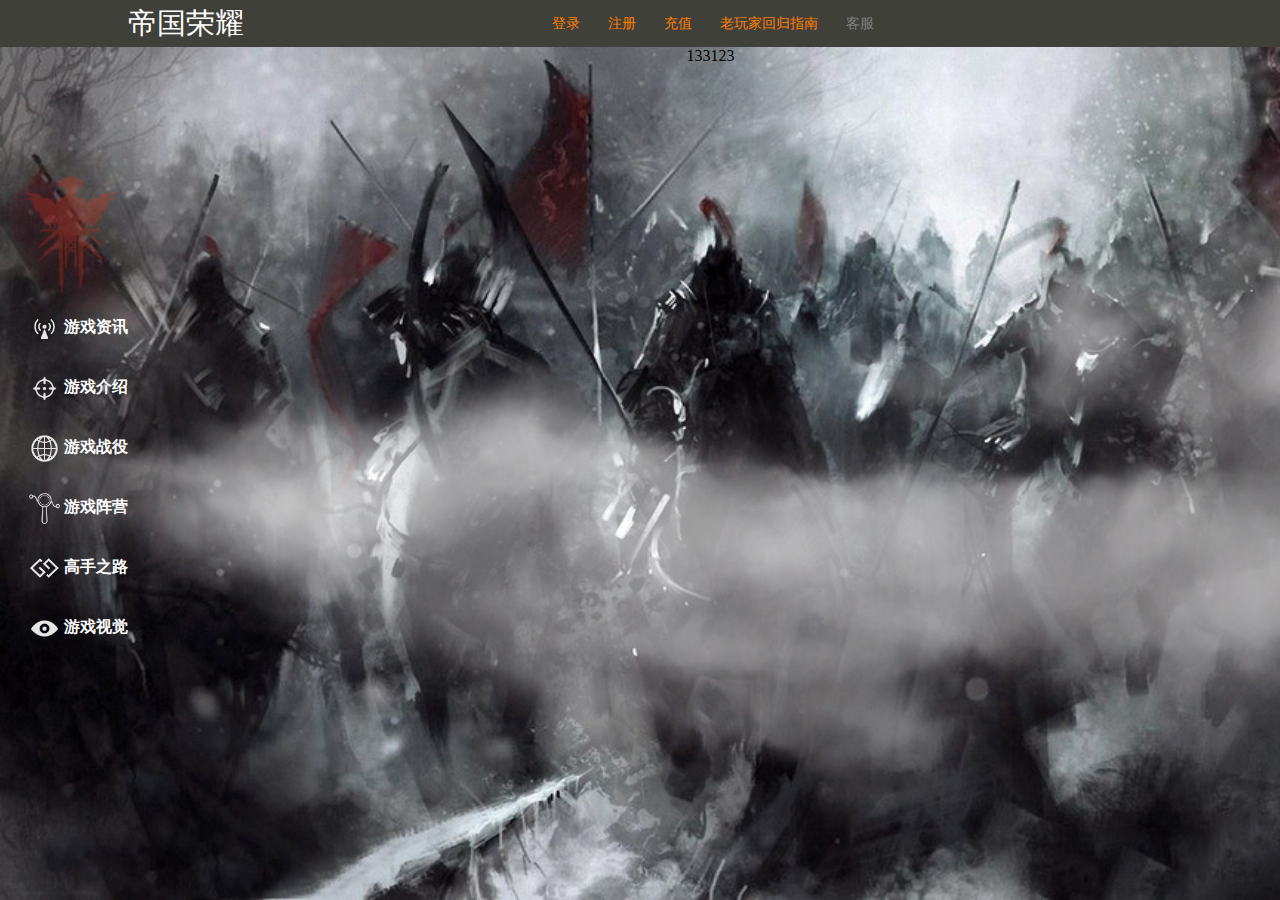
==== index.html @ 26b5166b "2018.12.27" ====
<!DOCTYPE html>
<html lang="en">
<head>
    <meta charset="UTF-8">
    <title>帝国荣耀</title>
    <link rel="shortcut icon" href="images/ico.png">
    <link rel="stylesheet" href="css/style.css">
    <script src="js/style.js"></script>
</head>
<body>
<!--导航栏-->
<nav class="navbar">
    <div class="contion">
        <div class="box box-1">
            <a href="#">帝国荣耀</a>
        </div>
        <div class="box box-2">
            <ul class="login">
                <li>
                    <a href="#">登录</a>
                    <span></span>
                </li>
                <li>
                    <a href="#">注册</a>
                    <span></span>
                </li>
                <li>
                    <a href="#">充值</a>
                    <span></span>
                </li>
                <li>
                    <a href="#">老玩家回归指南</a>
                    <span></span>
                </li>
                <li class="hui">
                    <a href="#">客服</a>
                    <span></span>
                </li>
                <li class="hui">
                    <a href="#">增值服务</a>
                    <span></span>
                </li>
            </ul>
        </div>
    </div>
</nav>
<!--巨幕-->
<section class="section">
    <div class="bos" id="bgk-1">
        <div class="bos" id="bgk-2"></div>
        <div class="di">
            <a href="#" class="img"><img src="images/red.png" alt="帝国荣耀"></a>
            <ul class="menu">
                <li>
                    <a href="#">
                        <img src="images/zx.png" alt="游戏资讯">
                        <span>游戏资讯</span>
                    </a>
                </li>
                <li>
                    <a href="#">
                        <img src="images/sheji.png" alt="游戏介绍">
                        <span>游戏介绍</span>
                    </a>
                </li>
                <li>
                    <a href="#">
                        <img src="images/ho-7.png" alt="游戏战役">
                        <span>游戏战役</span>
                    </a>
                </li>
                <li>
                    <a href="#">
                        <img src="images/ho-8.png" alt="游戏阵营">
                        <span>游戏阵营</span>
                    </a>
                </li>
                <li>
                    <a href="#">
                        <img src="images/gg.png" alt="高手之路">
                        <span>高手之路</span>
                    </a>
                </li>
                <li>
                    <a href="#">
                        <img src="images/ho-9.png" alt="游戏视觉">
                        <span>游戏视觉</span>
                    </a>
                </li>
            </ul>
        </div>
        <div class="di-1">
            <!--<div class="center">
                <div class="cent">
                    <img src="images/home.jpg" alt="游戏角色">
                </div>
                <div class="cent">
                    <img src="images/home.jpg" alt="游戏角色">
                </div>
                <div class="cent">
                    <img src="images/home.jpg" alt="游戏角色">
                </div>
            </div>-->
            133123
        </div>
    </div>
</section>
</body>
</html>
---- css/style.css ----
*{
    margin: 0;
    padding: 0;
    list-style: none;
    -webkit-box-sizing: border-box;
    -moz-box-sizing: border-box;
    box-sizing: border-box;
}
a{
    text-decoration: none;
}
.navbar{
    background-color: rgb(64, 64, 58);
    width: 100%;
    height: 47px;
}
.contion{
    margin: auto;
    width: 80%;
}
.box{
    width: 40%;
    float: left;
}
.navbar>.contion>.box-1>a{
    font-family: myfont;
    text-decoration: none;
    font-size: 29px;
    color: white;
    line-height: 47px;
}
@font-face {
    font-family: myfont;
    src: url("../fonts/font.ttf");
}
.login>li{
    float: left;
    font-size: 14px;
    line-height: 47px;
    margin: 0 14px;
    position: relative;
    right: 0;
}
.login>li>a{
    text-decoration: none;
    color: #ff7f00;
    display: block;
}
.login>li>span{
    position: absolute;
    bottom: 0;
    width: 0;
    height: 3px;
    background: white;
    -webkit-transition: all 0.5s;
    -moz-transition: all 0.5s;
    -ms-transition: all 0.5s;
    -o-transition: all 0.5s;
    transition: all 0.5s;
}
.login>.hui>a{
    color: gray;
}
.login>li:hover span{
    width: 100%;
}
.section{
    width: 100%;
}
.bos{
    position: absolute;
    left: 0;
    right: 0;
    top:47px;
    bottom: 0;
}
#bgk-1{
    background: url("../images/ho.jpg");
    background-size: cover;
}
#bgk-2{
    background: url("../images/1baa42452320f5d4eb2f5e1f22cacebb.png");
    z-index: 0;
    background-size: cover;
    -webkit-animation: mybgk 100s linear infinite;
    -o-animation: mybgk 100s linear infinite;
    animation: mybgk 100s linear infinite;

}
@keyframes mybgk {
    from{
        background-position: 0 0;
    }
    to{
        background-position:600%;
    }
}
@-o-keyframes mybgk {
    from{
        background-position: 0 0;
    }
    to{
        background-position: 100% 600%;
    }
}
@-moz-keyframes mybgk {
    from{
        background-position: 0 0;
    }
    to{
        background-position: 100% 600%;
    }
}
@-ms-keyframes mybgk {
    from{
        background-position: 0 0;
    }
    to{
        background-position: 100% 600%;
    }
}
@-webkit-keyframes mybgk {
    from{
        background-position: 0 0;
    }
    to{
        background-position: 100% 600%;
    }
}
.di{
    width: 11%;
    text-align: center;
    z-index: 2;
    position: relative;
    top: 15%;
    float: left;
}
.di>.img>img{
    width: 66%;
}
.menu{
    width: 187px;
}
.menu>li{
    width: 84%;
    line-height: 60px;
}
.di>.menu>li>a{
    font-weight: bold;
    color: white;
    transition: all 0.5s;
}
.di>.menu>li>a>img{
    width: 31px;
    vertical-align: middle;
}
.di>.menu>li>a:hover{
    color: red;
}
.di-1{
    position: relative;
    text-align: center;
}
.di-1>.center>.cent{
    width: 300px;
    float: left;
    margin: 20px;
}
.di-1>.center>.cent>img{
    width: 100%;
}
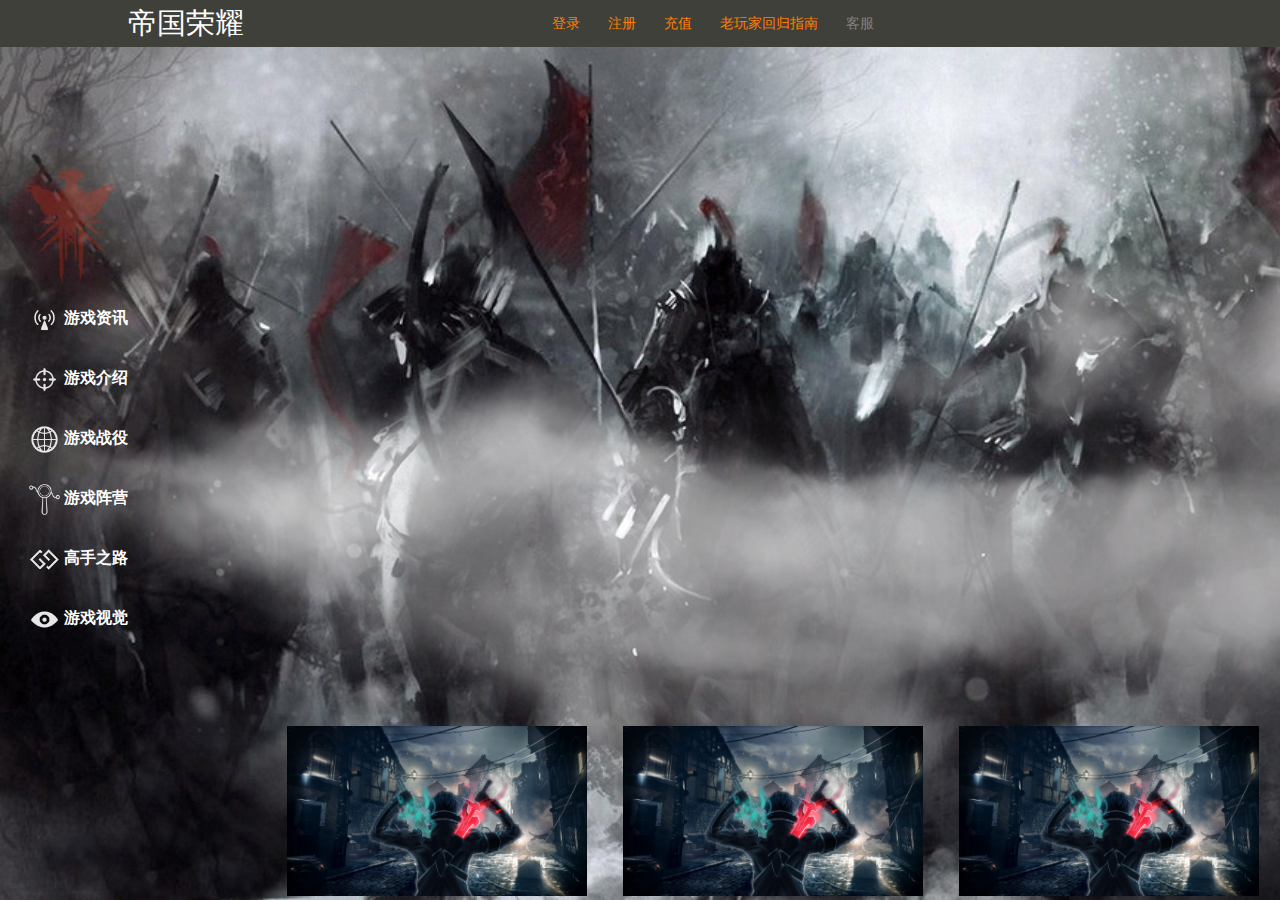
==== commit d3c7581c: "2019.1.1" ====
--- a/index.html
+++ b/index.html
@@ -45,9 +45,9 @@
     </div>
 </nav>
 <!--巨幕-->
-<section class="section">
+
     <div class="bos" id="bgk-1">
-        <div class="bos" id="bgk-2"></div>
+        <div class="bos" id="bgk-2">
         <div class="di">
             <a href="#" class="img"><img src="images/red.png" alt="帝国荣耀"></a>
             <ul class="menu">
@@ -90,20 +90,37 @@
             </ul>
         </div>
         <div class="di-1">
-            <!--<div class="center">
-                <div class="cent">
-                    <img src="images/home.jpg" alt="游戏角色">
-                </div>
-                <div class="cent">
-                    <img src="images/home.jpg" alt="游戏角色">
-                </div>
-                <div class="cent">
-                    <img src="images/home.jpg" alt="游戏角色">
-                </div>
-            </div>-->
-            133123
+            <div class="hone">
+                <img src="images/home.jpg" alt="游戏配置推荐">
+                <a href="#">
+                    <div class="hone-1">
+                        <img src="images/input.png" alt="查看">
+                        <span>游戏配置推荐</span>
+                    </div>
+                </a>
+            </div>
+            <div class="hone">
+                <img src="images/home.jpg" alt="游戏配置推荐">
+                <a href="#">
+                    <div class="hone-1">
+                        <img src="images/input.png" alt="查看">
+                        <span>《帝国荣耀》赛季上线</span>
+                    </div>
+                </a>
+            </div>
+            <div class="hone">
+                <img src="images/home.jpg" alt="游戏配置推荐">
+                <a href="#">
+                    <div class="hone-1">
+                        <img src="images/input.png" alt="查看">
+                        <span>《帝国荣耀》玩家总数突破2000万</span>
+                    </div>
+                </a>
+            </div>
         </div>
     </div>
-</section>
+    </div>
+<!--游戏资讯-->
+
 </body>
 </html>--- a/css/style.css
+++ b/css/style.css
@@ -85,7 +85,6 @@
     -webkit-animation: mybgk 100s linear infinite;
     -o-animation: mybgk 100s linear infinite;
     animation: mybgk 100s linear infinite;
-
 }
 @keyframes mybgk {
     from{
@@ -132,7 +131,7 @@
     text-align: center;
     z-index: 2;
     position: relative;
-    top: 15%;
+    top: 9%;
     float: left;
 }
 .di>.img>img{
@@ -158,14 +157,59 @@
     color: red;
 }
 .di-1{
-    position: relative;
+    position: absolute;
     text-align: center;
-}
-.di-1>.center>.cent{
+    width: 100%;
+    bottom: 0;
+}
+.di-1 img{
     width: 300px;
-    float: left;
-    margin: 20px;
-}
-.di-1>.center>.cent>img{
-    width: 100%;
+}
+.di-1>.hone{
+    float: left;
+    position: relative;
+    left: 21%;
+    margin: 0 18px;
+    overflow: hidden;
+}
+.di-1>.hone>a>.hone-1{
+    position: absolute;
+    top: 0;
+    width: 100%;
+    height: 100%;
+    background-color: rgba(138, 0, 0, 0.18);
+    opacity: 0;
+    -webkit-transition: all 2s;
+    -moz-transition: all 2s;
+    -ms-transition: all 2s;
+    -o-transition: all 2s;
+    transition: all 0.8s;
+}
+.di-1>.hone>a>.hone-1>img{
+    width: 30px;
+    position: relative;
+    top: 50%;
+}
+.di-1>.hone>a>.hone-1>span{
+    position: relative;
+    top: 43%;
+    color: white;
+}
+.hone:hover img{
+    -webkit-transform: scale(1.1);
+    -moz-transform: scale(1.1);
+    -ms-transform: scale(1.1);
+    -o-transform: scale(1.1);
+    transform: scale(1.1);
+    -webkit-transition: all 0.8s;
+    -moz-transition: all 0.8s;
+    -ms-transition: all 0.8s;
+    -o-transition: all 0.8s;
+    transition: all 0.8s;
+}
+.di-1>.hone:hover .hone-1{
+    opacity: 1;
+}
+h1{
+    z-index: 3;
 }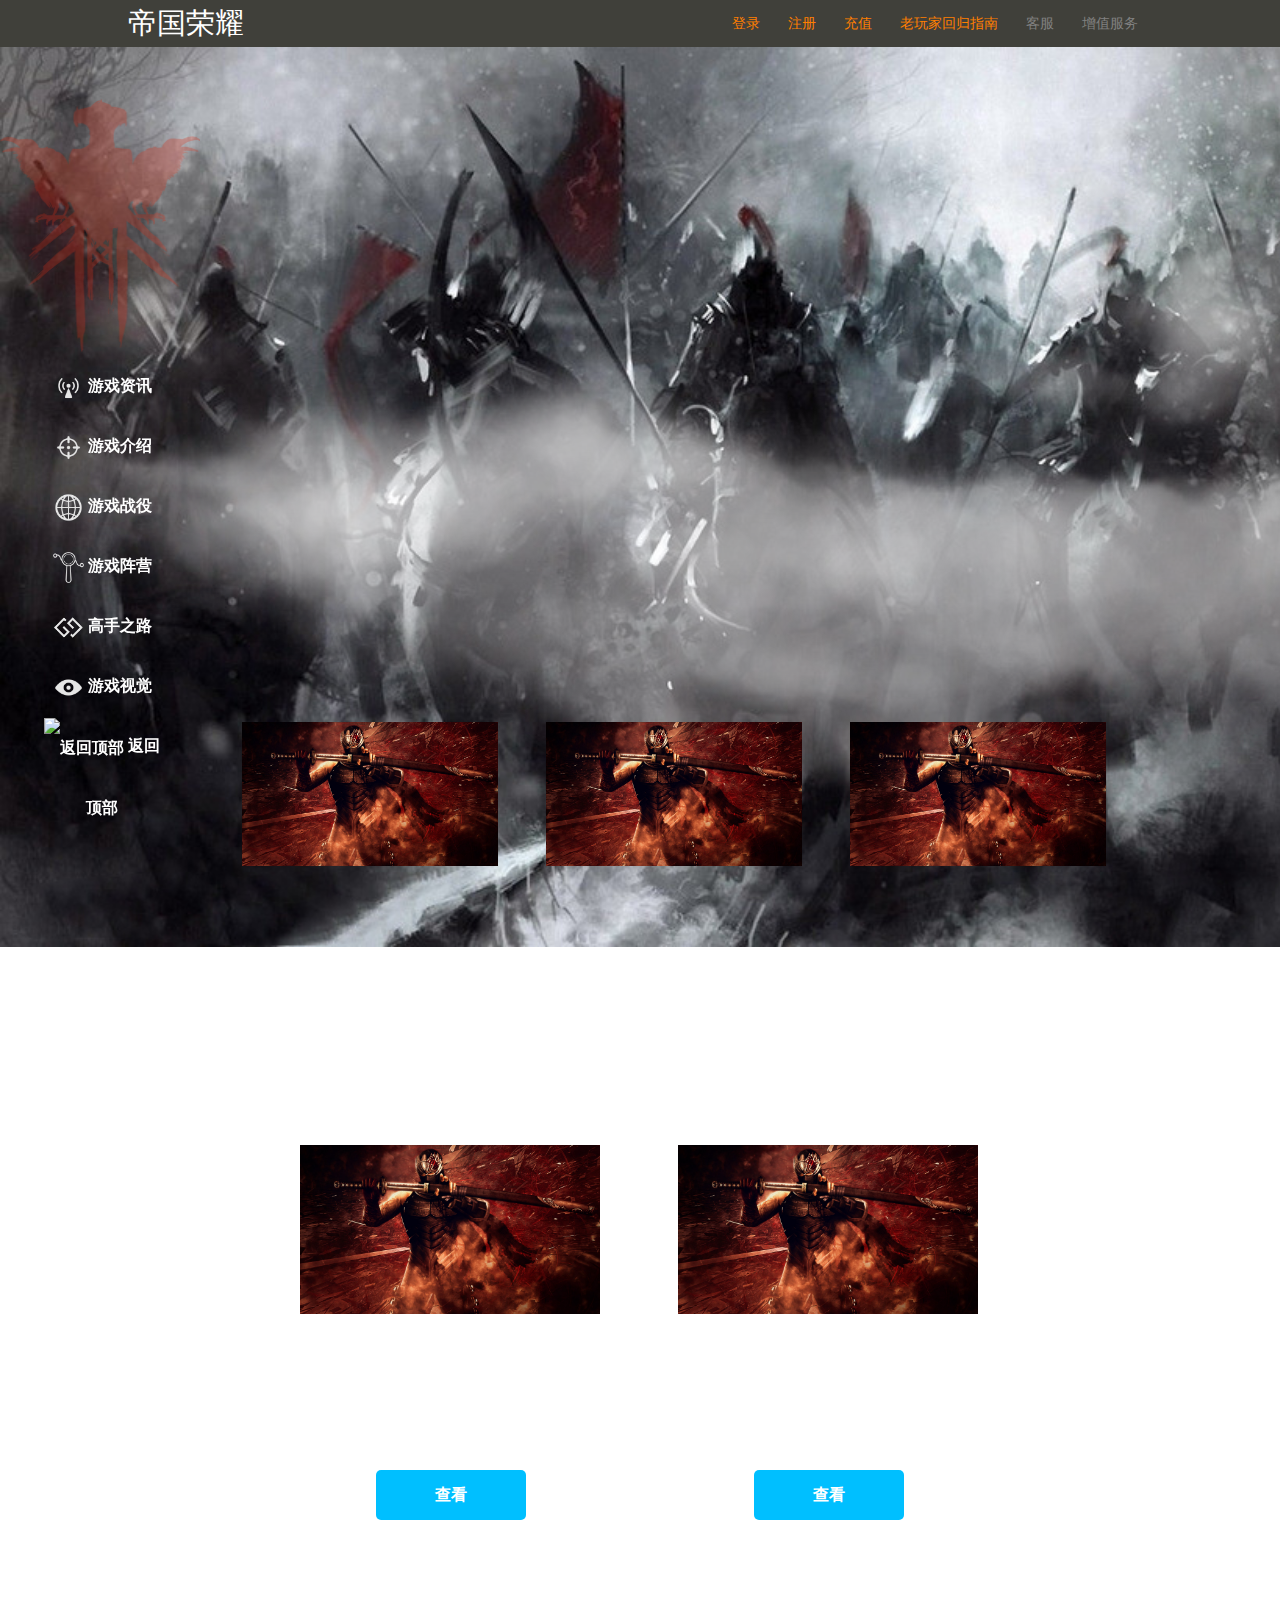
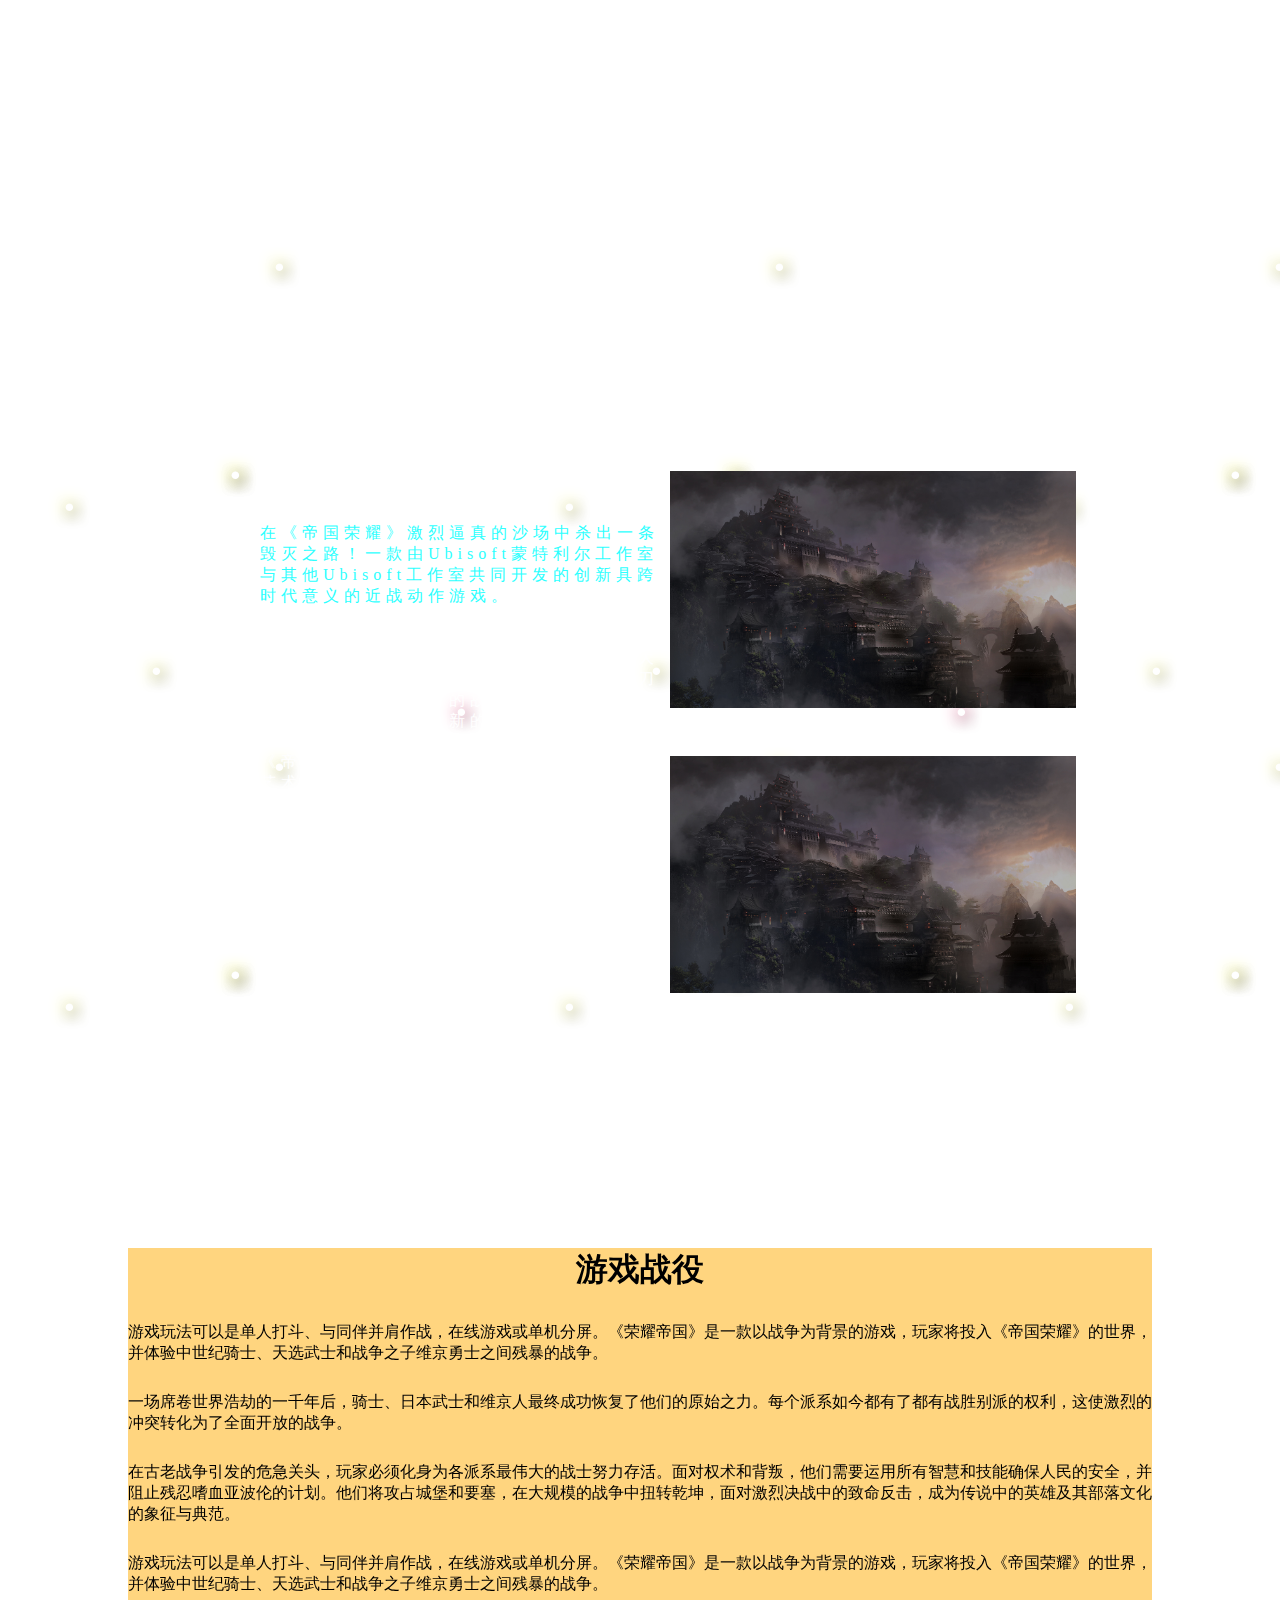
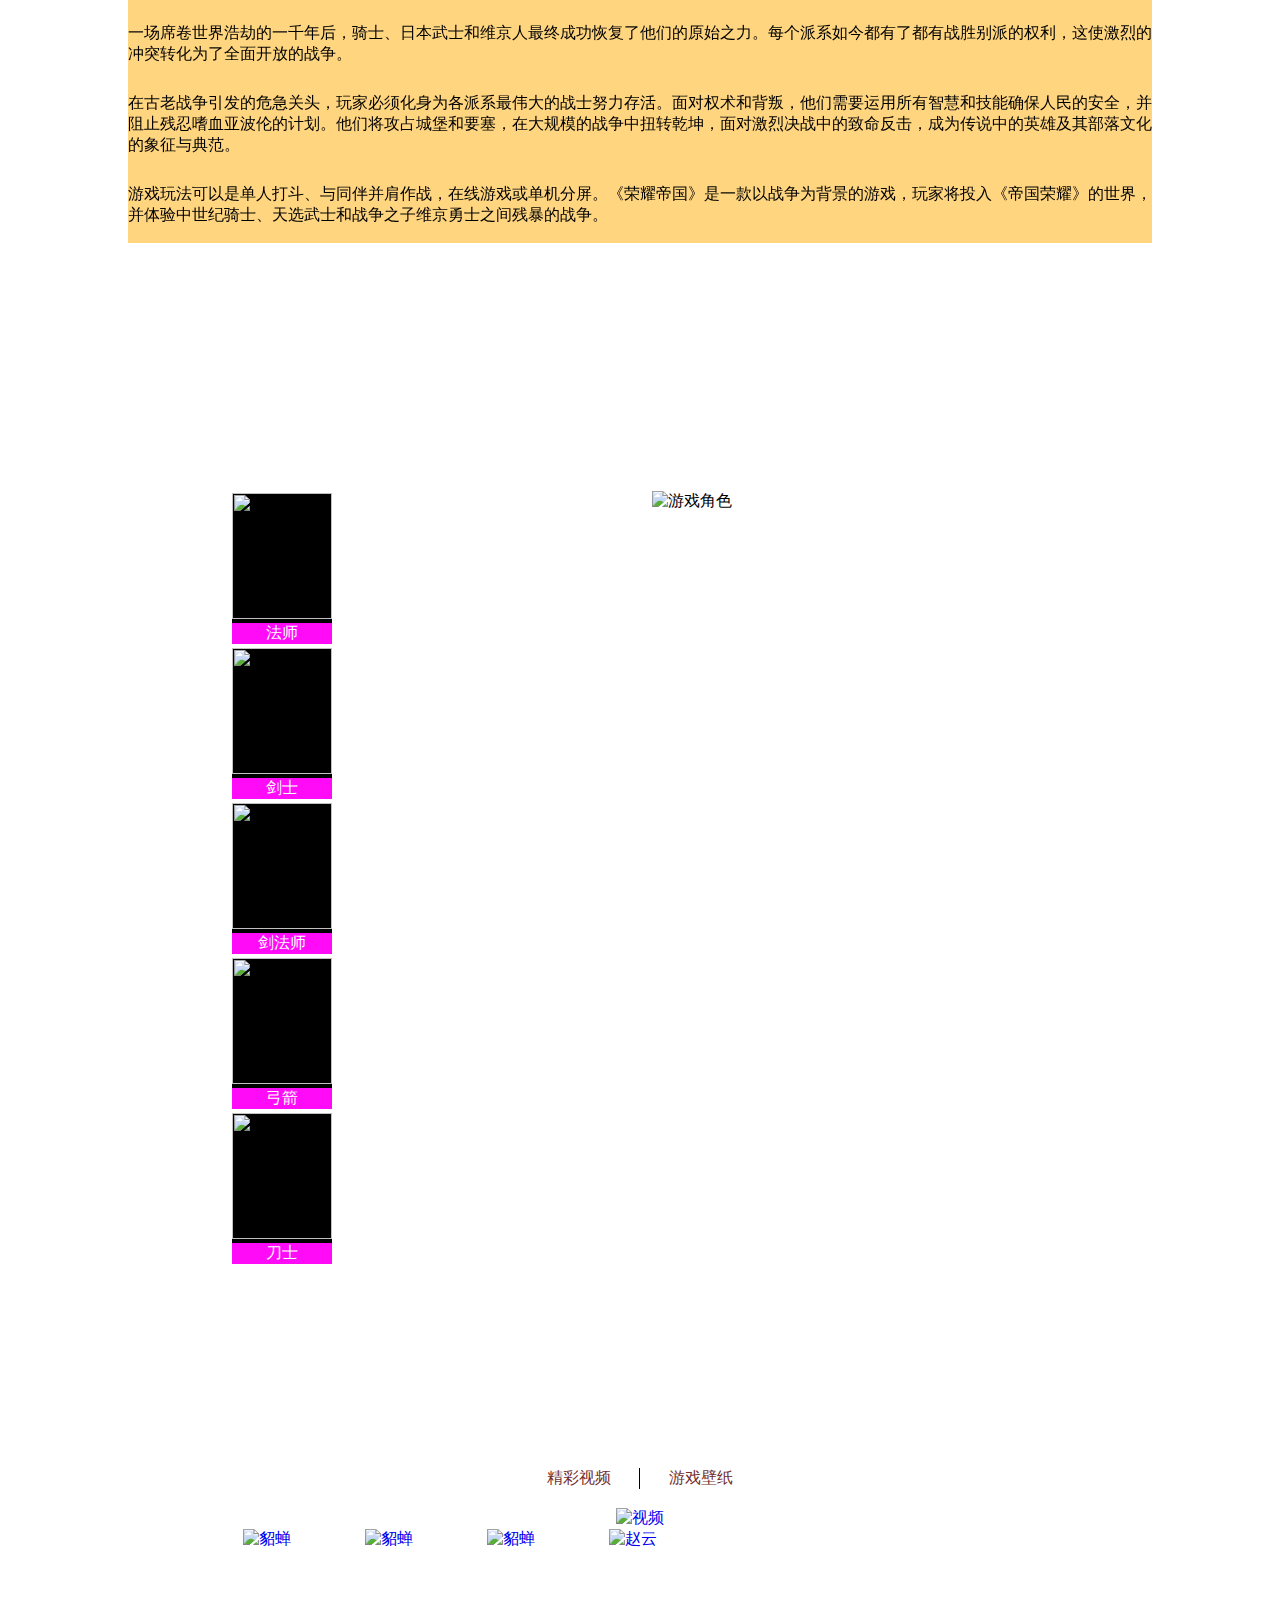
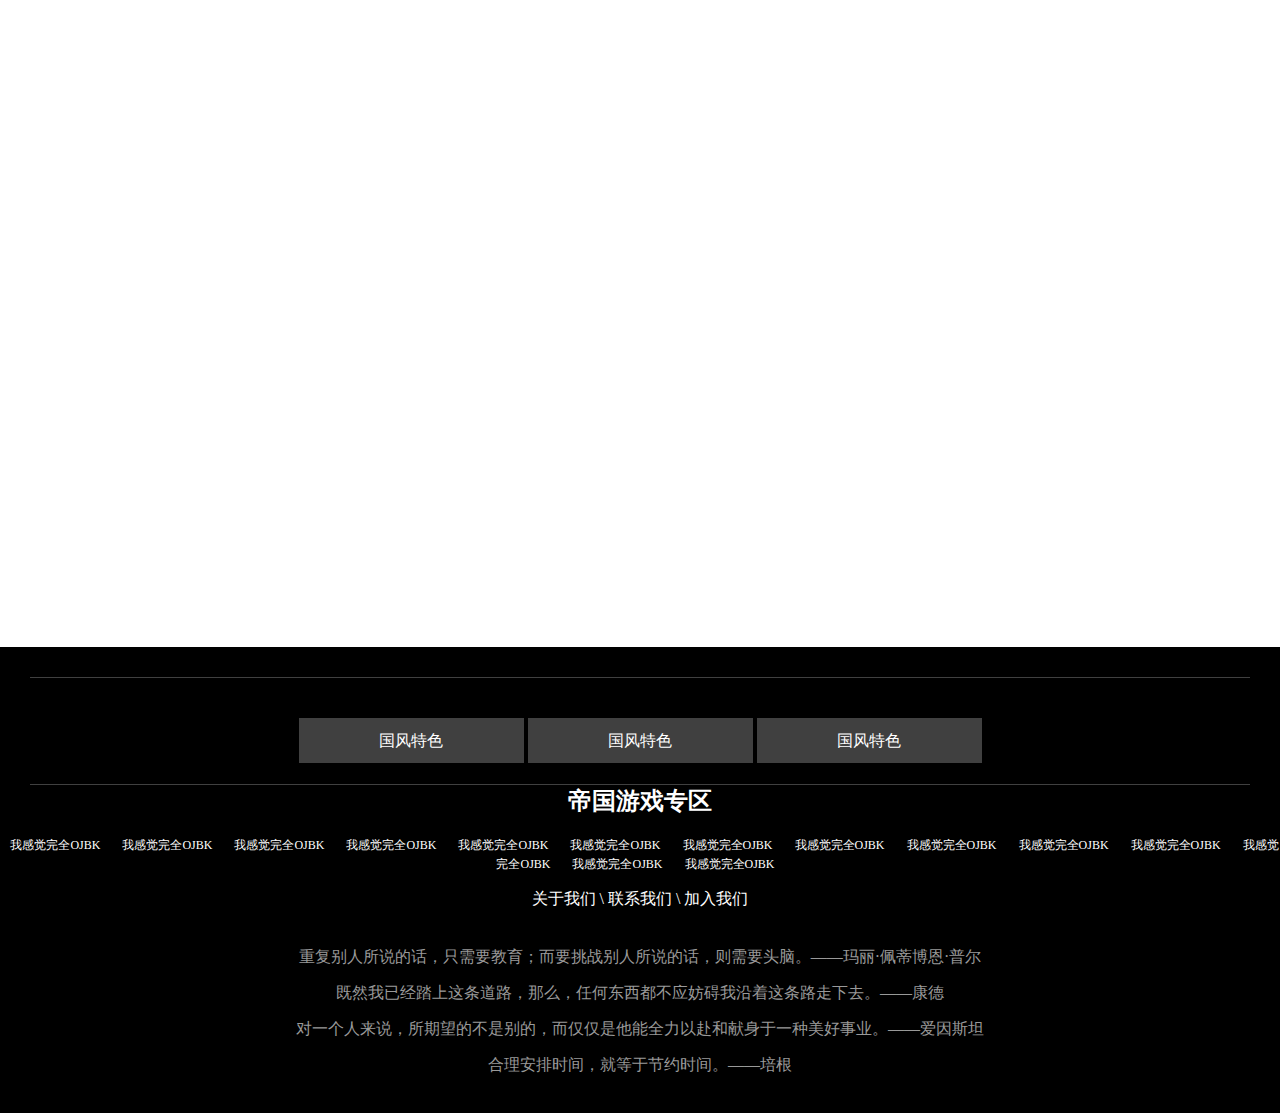
==== commit a7ef271f: "2019.1.8" ====
--- a/index.html
+++ b/index.html
@@ -4,123 +4,325 @@
     <meta charset="UTF-8">
     <title>帝国荣耀</title>
     <link rel="shortcut icon" href="images/ico.png">
-    <link rel="stylesheet" href="css/style.css">
-    <script src="js/style.js"></script>
+    <link rel="stylesheet" href="css/index.css">
+
 </head>
 <body>
-<!--导航栏-->
+
 <nav class="navbar">
     <div class="contion">
-        <div class="box box-1">
-            <a href="#">帝国荣耀</a>
-        </div>
-        <div class="box box-2">
-            <ul class="login">
-                <li>
-                    <a href="#">登录</a>
-                    <span></span>
-                </li>
-                <li>
-                    <a href="#">注册</a>
-                    <span></span>
-                </li>
-                <li>
-                    <a href="#">充值</a>
-                    <span></span>
-                </li>
-                <li>
-                    <a href="#">老玩家回归指南</a>
-                    <span></span>
-                </li>
-                <li class="hui">
-                    <a href="#">客服</a>
-                    <span></span>
-                </li>
-                <li class="hui">
-                    <a href="#">增值服务</a>
-                    <span></span>
-                </li>
-            </ul>
+        <div class="box">
+            <a href="#" class="log">帝国荣耀</a>
+        </div>
+        <div class="box">
+                <ul class="login">
+                    <li>
+                        <a href="鬼泣.html">登录</a>
+                        <span></span>
+                    </li>
+                    <li>
+                        <a href="鬼泣.html">注册</a>
+                        <span></span>
+                    </li>
+                    <li>
+                        <a href="#">充值</a>
+                        <span></span>
+                    </li>
+                    <li>
+                        <a href="#">老玩家回归指南</a>
+                        <span></span>
+                    </li>
+                    <li class="hui">
+                        <a href="#">客服</a>
+                        <span></span>
+                    </li>
+                    <li class="hui">
+                        <a href="#">增值服务</a>
+                        <span></span>
+                    </li>
+                </ul>
         </div>
     </div>
 </nav>
 <!--巨幕-->
+<div class="section">
+    <div class="span-1"></div>
+    <div class="bos" id="bgk-2"></div>
+    <div class="di">
+        <a href="javascript:0;" class="img"><img src="images/red.png" alt="帝国荣耀"></a>
+        <ul class="menu">
+            <li>
+                <a href="#zix">
+                    <img src="images/zx.png" alt="游戏资讯">
+                    <span>游戏资讯</span>
+                </a>
+            </li>
+            <li>
+                <a href="#cen">
+                    <img src="images/sheji.png" alt="游戏介绍">
+                    <span>游戏介绍</span>
+                </a>
+            </li>
+            <li>
+                <a href="#zhan">
+                    <img src="images/ho-7.png" alt="游戏战役">
+                    <span>游戏战役</span>
+                </a>
+            </li>
+            <li>
+                <a href="#ying">
+                    <img src="images/ho-8.png" alt="游戏阵营">
+                    <span>游戏阵营</span>
+                </a>
+            </li>
+            <li>
+                <a href="javascript:0;">
+                    <img src="images/gg.png" alt="高手之路">
+                    <span>高手之路</span>
+                </a>
+            </li>
+            <li>
+                <a href="#jue">
+                    <img src="images/ho-9.png" alt="游戏视觉">
+                    <span>游戏视觉</span>
+                </a>
+            </li>
+            <li>
+                <a href="#" class="top">
+                    <img src="images/top-1.png" alt="返回顶部">
+                    <span>返回顶部</span>
+                </a>
+            </li>
+        </ul>
+    </div>
+    <div class="di-1">
+        <div class="hone">
+            <img src="images/ho-1.jpg" alt="游戏配置推荐">
+            <a href="#">
+                <div class="hone-1">
+                    <img src="images/input.png" alt="查看">
+                    <span>游戏配置推荐</span>
+                </div>
+            </a>
+        </div>
+        <div class="hone">
+            <img src="images/ho-1.jpg" alt="游戏配置推荐">
+            <a href="#">
+                <div class="hone-1">
+                    <img src="images/input.png" alt="查看">
+                    <span>《帝国荣耀》赛季上线</span>
+                </div>
+            </a>
+        </div>
+        <div class="hone">
+            <img src="images/ho-1.jpg" alt="游戏配置推荐">
+            <a href="#">
+                <div class="hone-1">
+                    <img src="images/input.png" alt="查看">
+                    <span>《帝国荣耀》玩家总数突破2000万</span>
+                </div>
+            </a>
+        </div>
+    </div>
+</div>
+<!--游戏资讯-->
+<div class="back">
+    <h1 id="zix">游戏资讯</h1>
+    <div class="box-1 left">
+        <div class="leff">
+            <b>荣耀帝国</b>
+            <img src="images/ho-1.jpg" alt="为荣耀而战">
+            <span>2018/12/30</span>
+            <p>SSSHSS启动！ 《帝国荣耀》X《帝国荣耀》联动活动公布
+                SSSHSS启动！ 《帝国荣耀》X《帝国荣耀》联动活动公布
+                SSSHSS启动！ 《帝国荣耀》X《帝国荣耀》联动活动公布
+            </p>
+            <div class="cha">
+            <a href="#">查看</a>
+            </div>
+        </div>
+    </div>
+    <div class="box-1 right">
+        <div class="leff-1">
+            <div class="leff">
+                <b>荣耀帝国</b>
+                <img src="images/ho-1.jpg" alt="为荣耀而战">
+                <span>2018/12/30</span>
+                <p>SSSHSS启动！ 《帝国荣耀》X《帝国荣耀》联动活动公布
+                    SSSHSS启动！ 《帝国荣耀》X《帝国荣耀》联动活动公布
+                    SSSHSS启动！ 《帝国荣耀》X《帝国荣耀》联动活动公布
+                </p>
+                <div class="cha">
+                    <a href="#">查看</a>
+                </div>
+            </div>
+        </div>
+    </div>
+</div>
+<!--游戏介绍-->
+<div class="center">
+    <h1 id="cen">游戏介绍</h1>
+    <div class="bak-1"></div>
+    <div class="cen">
+        <div class="text txt">
+            <h3>游戏简介</h3>
+            <p class="gold">在《帝国荣耀》激烈逼真的沙场中杀出一条毁灭之路！一款由Ubisoft蒙特利尔工作室与其他Ubisoft工作室共同开发的创新具跨时代意义的近战动作游戏。</p>
+            <p>化身艺高胆大的骑士、狂暴残虐的维京人或凶恶致命的日本武士，扮演三个史上最伟大的战士遗族投身纷乱的战争，掌握残酷的刀剑与战斗。引人入胜的故事战役当中充满快节奏的贴身战斗与创新的多人合作模式。</p>
+            <p>《帝国荣耀》独具匠心的操作系统「战争的艺术」，让玩家控制的英雄不论使用什么特有技能或武器，都能完全掌握。战斗设计是在不牺牲上手难度与简单的前提下，传达逼真的决斗感。武打的演出是由真正的武术家与专业的特技人员透过动态捕捉技术完成，活灵活现的动作绝对前所未见。</p>
+        </div>
+        <div class="text ttx">
+            <img src="images/chao.jpg" alt="世界地图">
+            <img src="images/chao.jpg" alt="世界地图">
+        </div>
+    </div>
+</div>
+<!--游戏战役-->
+<div class="ho-10">
+    <h1 id="zhan">游戏战役</h1>
+    <div class="yi">
+        <h1>游戏战役</h1>
+        <p class="gold">游戏玩法可以是单人打斗、与同伴并肩作战，在线游戏或单机分屏。《荣耀帝国》是一款以战争为背景的游戏，玩家将投入《帝国荣耀》的世界，并体验中世纪骑士、天选武士和战争之子维京勇士之间残暴的战争。</p>
+        <p>一场席卷世界浩劫的一千年后，骑士、日本武士和维京人最终成功恢复了他们的原始之力。每个派系如今都有了都有战胜别派的权利，这使激烈的冲突转化为了全面开放的战争。</p>
+        <p>在古老战争引发的危急关头，玩家必须化身为各派系最伟大的战士努力存活。面对权术和背叛，他们需要运用所有智慧和技能确保人民的安全，并阻止残忍嗜血亚波伦的计划。他们将攻占城堡和要塞，在大规模的战争中扭转乾坤，面对激烈决战中的致命反击，成为传说中的英雄及其部落文化的象征与典范。</p>
+        <p class="gold">游戏玩法可以是单人打斗、与同伴并肩作战，在线游戏或单机分屏。《荣耀帝国》是一款以战争为背景的游戏，玩家将投入《帝国荣耀》的世界，并体验中世纪骑士、天选武士和战争之子维京勇士之间残暴的战争。</p>
+        <p>一场席卷世界浩劫的一千年后，骑士、日本武士和维京人最终成功恢复了他们的原始之力。每个派系如今都有了都有战胜别派的权利，这使激烈的冲突转化为了全面开放的战争。</p>
+        <p>在古老战争引发的危急关头，玩家必须化身为各派系最伟大的战士努力存活。面对权术和背叛，他们需要运用所有智慧和技能确保人民的安全，并阻止残忍嗜血亚波伦的计划。他们将攻占城堡和要塞，在大规模的战争中扭转乾坤，面对激烈决战中的致命反击，成为传说中的英雄及其部落文化的象征与典范。</p>
+        <p class="gold">游戏玩法可以是单人打斗、与同伴并肩作战，在线游戏或单机分屏。《荣耀帝国》是一款以战争为背景的游戏，玩家将投入《帝国荣耀》的世界，并体验中世纪骑士、天选武士和战争之子维京勇士之间残暴的战争。</p>
+        <p>一场席卷世界浩劫的一千年后，骑士、日本武士和维京人最终成功恢复了他们的原始之力。每个派系如今都有了都有战胜别派的权利，这使激烈的冲突转化为了全面开放的战争。</p>
+        <p>在古老战争引发的危急关头，玩家必须化身为各派系最伟大的战士努力存活。面对权术和背叛，他们需要运用所有智慧和技能确保人民的安全，并阻止残忍嗜血亚波伦的计划。他们将攻占城堡和要塞，在大规模的战争中扭转乾坤，面对激烈决战中的致命反击，成为传说中的英雄及其部落文化的象征与典范。</p>
 
-    <div class="bos" id="bgk-1">
-        <div class="bos" id="bgk-2">
-        <div class="di">
-            <a href="#" class="img"><img src="images/red.png" alt="帝国荣耀"></a>
-            <ul class="menu">
-                <li>
-                    <a href="#">
-                        <img src="images/zx.png" alt="游戏资讯">
-                        <span>游戏资讯</span>
-                    </a>
-                </li>
-                <li>
-                    <a href="#">
-                        <img src="images/sheji.png" alt="游戏介绍">
-                        <span>游戏介绍</span>
-                    </a>
-                </li>
-                <li>
-                    <a href="#">
-                        <img src="images/ho-7.png" alt="游戏战役">
-                        <span>游戏战役</span>
-                    </a>
-                </li>
-                <li>
-                    <a href="#">
-                        <img src="images/ho-8.png" alt="游戏阵营">
-                        <span>游戏阵营</span>
-                    </a>
-                </li>
-                <li>
-                    <a href="#">
-                        <img src="images/gg.png" alt="高手之路">
-                        <span>高手之路</span>
-                    </a>
-                </li>
-                <li>
-                    <a href="#">
-                        <img src="images/ho-9.png" alt="游戏视觉">
-                        <span>游戏视觉</span>
-                    </a>
-                </li>
+    </div>
+</div>
+<!--游戏阵营-->
+<div class="ho-11">
+    <h1 id="ying">游戏阵营</h1>
+    <div class="menu-1">
+        <img src="images/15.png" alt="游戏角色" id="menu-1">
+        <ul id="qie">
+            <li>
+                <a href="javascript:0;">
+                    <img src="images/15.png" alt="">
+                    <span>法师</span>
+                </a>
+            </li>
+            <li>
+                <a href="javascript:0;">
+                    <img src="images/16.png" alt="">
+                    <span>剑士</span>
+                </a>
+            </li>
+            <li>
+                <a href="javascript:0;">
+                    <img src="images/17.png" alt="">
+                    <span>剑法师</span>
+                </a>
+            </li>
+            <li>
+                <a href="javascript:0;">
+                    <img src="images/18.png" alt="">
+                    <span>弓箭</span>
+                </a>
+            </li>
+            <li>
+                <a href="javascript:0;">
+                    <img src="images/19.png" alt="">
+                    <span>刀士</span>
+                </a>
+            </li>
+        </ul>
+    </div>
+</div>
+<!--游戏视觉-->
+<div class="ho-12">
+    <h1 id="jue">游戏视觉</h1>
+    <div class="mar">
+        <ul id="oul">
+            <li class="cor"><a href="javascript:0;">精彩视频</a></li>
+            <li><a href="javascript:0;">游戏壁纸</a></li>
+        </ul>
+    </div>
+    <div class="mar-1">
+        <div class="the" id="div1">
+            <a href="javascript:0;"><img src="images/dj1.jpg" alt="视频" id="shi"></a>
+            <ul id="shi-1">
+                <li><a href="javascript:0;"><img src="images/dj1.jpg" alt="貂蝉"></a></li>
+                <li><a href="javascript:0;"><img src="images/dj2.jpg" alt="貂蝉"></a></li>
+                <li><a href="javascript:0;"><img src="images/dj5.jpg" alt="貂蝉"></a></li>
+                <li><a href="javascript:0;"><img src="images/dj4.jpg" alt="赵云"></a></li>
             </ul>
         </div>
-        <div class="di-1">
-            <div class="hone">
-                <img src="images/home.jpg" alt="游戏配置推荐">
-                <a href="#">
-                    <div class="hone-1">
-                        <img src="images/input.png" alt="查看">
-                        <span>游戏配置推荐</span>
-                    </div>
-                </a>
-            </div>
-            <div class="hone">
-                <img src="images/home.jpg" alt="游戏配置推荐">
-                <a href="#">
-                    <div class="hone-1">
-                        <img src="images/input.png" alt="查看">
-                        <span>《帝国荣耀》赛季上线</span>
-                    </div>
-                </a>
-            </div>
-            <div class="hone">
-                <img src="images/home.jpg" alt="游戏配置推荐">
-                <a href="#">
-                    <div class="hone-1">
-                        <img src="images/input.png" alt="查看">
-                        <span>《帝国荣耀》玩家总数突破2000万</span>
-                    </div>
-                </a>
-            </div>
-        </div>
-    </div>
-    </div>
-<!--游戏资讯-->
-
+        <div class="the" id="div2">
+            <a href="javascript:0;"><img src="images/226783498108.jpg" alt="黑暗骑士"></a>
+            <a href="javascript:0;"><img src="images/226783498369.jpg" alt="黑暗翅膀"></a>
+            <a href="javascript:0;"><img src="images/dj1.jpg" alt="诸葛亮"></a>
+            <a href="javascript:0;"><img src="images/dj2.jpg" alt="诸葛亮"></a>
+            <a href="javascript:0;"><img src="images/dj3.jpg" alt="诸葛亮"></a>
+            <a href="javascript:0;"><img src="images/dj4.jpg" alt="诸葛亮"></a>
+            <a href="javascript:0;"><img src="images/dj5.jpg" alt="诸葛亮"></a>
+            <a href="javascript:0;"><img src="images/dj6.jpg" alt="诸葛亮"></a>
+            <a href="javascript:0;"><img src="images/dj7.jpg" alt="诸葛亮"></a>
+            <a href="javascript:0;"><img src="images/dj7.jpg" alt="诸葛亮"></a>
+            <a href="javascript:0;"><img src="images/dj6.jpg" alt="诸葛亮"></a>
+            <a href="javascript:0;"><img src="images/dj5.jpg" alt="诸葛亮"></a>
+        </div>
+    </div>
+</div>
+<!--footer-->
+<div class="footer">
+    <section class="wsd">
+        <ul id="to">
+            <li class="to-1">
+                <a href="javascript:void(0);">国风特色</a>
+                <ul class="sub">
+                    <li><img src="images/91576c05210fea2.jpg" alt="国风特色"></li>
+                </ul>
+            </li>
+            <li class="to-1">
+                <a href="javascript:void(0);">国风特色</a>
+                <ul class="sub">
+                    <li><img src="images/0005018354137180_b.jpg" alt="国风特色"></li>
+                </ul>
+            </li>
+            <li class="to-1">
+                <a href="javascript:void(0);">国风特色</a>
+                <ul class="sub">
+                    <li><img src="images/person-img-3.png" alt="国风特色"></li>
+                </ul>
+            </li>
+        </ul>
+    </section>
+    <div class="link">
+        <h2>帝国游戏专区</h2>
+        <a href="javascript:void(0);">我感觉完全OJBK</a>
+        <a href="javascript:void(0);">我感觉完全OJBK</a>
+        <a href="javascript:void(0);">我感觉完全OJBK</a>
+        <a href="javascript:void(0);">我感觉完全OJBK</a>
+        <a href="javascript:void(0);">我感觉完全OJBK</a>
+        <a href="javascript:void(0);">我感觉完全OJBK</a>
+        <a href="javascript:void(0);">我感觉完全OJBK</a>
+        <a href="javascript:void(0);">我感觉完全OJBK</a>
+        <a href="javascript:void(0);">我感觉完全OJBK</a>
+        <a href="javascript:void(0);">我感觉完全OJBK</a>
+        <a href="javascript:void(0);">我感觉完全OJBK</a>
+        <a href="javascript:void(0);">我感觉完全OJBK</a>
+        <a href="javascript:void(0);">我感觉完全OJBK</a>
+        <a href="javascript:void(0);">我感觉完全OJBK</a>
+    </div>
+    <div class="font-link">
+        <ul class="list-ss">
+            <li><a href="javascript:void (0);">关于我们 \</a></li>
+            <li><a href="javascript:void (0);">联系我们 \</a></li>
+            <li><a href="javascript:void (0);">加入我们</a></li>
+        </ul>
+    </div>
+    <div class="style-link">
+        <p>重复别人所说的话，只需要教育；而要挑战别人所说的话，则需要头脑。——玛丽·佩蒂博恩·普尔</p>
+        <p>既然我已经踏上这条道路，那么，任何东西都不应妨碍我沿着这条路走下去。——康德</p>
+        <p>对一个人来说，所期望的不是别的，而仅仅是他能全力以赴和献身于一种美好事业。——爱因斯坦</p>
+        <p>合理安排时间，就等于节约时间。——培根</p>
+    </div>
+</div>
+<script src="js/jquery-3.3.1.min.js"></script>
+<script src="js/style.js"></script>
 </body>
 </html>--- a/css/index.css
+++ b/css/index.css
@@ -0,0 +1,689 @@
+*{
+    margin: 0;
+    padding: 0;
+    list-style: none;
+    -webkit-box-sizing: border-box;
+    -moz-box-sizing: border-box;
+    box-sizing: border-box;
+}
+body,html{
+    -webkit-transition: all 2s;
+    -moz-transition: all 2s;
+    -ms-transition: all 2s;
+    -o-transition: all 2s;
+    transition: all 2s;
+}
+a{
+    text-decoration: none;
+}
+/*导航栏*/
+.navbar{
+    background-color: rgb(64, 64, 58);
+    width: 100%;
+    height: 47px;
+}
+.contion{
+    margin: auto;
+    width: 80%;
+}
+.box{
+    width: 50%;
+    float: left;
+}
+
+.login{
+    float: right;
+}
+.login>li{
+    font-size: 14px;
+    line-height: 47px;
+    margin: 0 14px;
+    position: relative;
+    right: 0;
+    float: left;
+}
+.log{
+    font-family: myfont;
+    text-decoration: none;
+    font-size: 29px;
+    color: white;
+    line-height: 47px;
+}
+@font-face {
+    font-family: myfont;
+    src: url("../fonts/font.ttf");
+}
+.login>li>a{
+    text-decoration: none;
+    color: #ff7f00;
+    display: block;
+}
+.login>li>span{
+    position: absolute;
+    bottom: 0;
+    width: 0;
+    height: 3px;
+    background: white;
+    -webkit-transition: all 0.5s;
+    -moz-transition: all 0.5s;
+    -ms-transition: all 0.5s;
+    -o-transition: all 0.5s;
+    transition: all 0.5s;
+}
+.login>.hui>a{
+    color: gray;
+}
+.login>li:hover span{
+    width: 100%;
+}
+/*巨幕*/
+.section{
+    width: 100%;
+    height: 900px;
+}
+.span-1{
+    background: url("../images/ho.jpg") 0;
+    background-size: cover;
+    height: 900px;
+}
+#bgk-2{
+    background: url("../images/1baa42452320f5d4eb2f5e1f22cacebb.png");
+    z-index: 0;
+    background-size: cover;
+    -webkit-animation: mybgk 100s linear infinite;
+    -o-animation: mybgk 100s linear infinite;
+    animation: mybgk 100s linear infinite;
+    position: absolute;
+    top: 6%;
+    width: 100%;
+    height: 100%;
+}
+@keyframes mybgk {
+    from{
+        background-position: 0 0;
+    }
+    to{
+        background-position:600%;
+    }
+}
+@-o-keyframes mybgk {
+    from{
+        background-position: 0 0;
+    }
+    to{
+        background-position: 100% 600%;
+    }
+}
+@-moz-keyframes mybgk {
+    from{
+        background-position: 0 0;
+    }
+    to{
+        background-position: 100% 600%;
+    }
+}
+@-ms-keyframes mybgk {
+    from{
+        background-position: 0 0;
+    }
+    to{
+        background-position: 100% 600%;
+    }
+}
+@-webkit-keyframes mybgk {
+    from {
+        background-position: 0 0;
+    }
+    to {
+        background-position: 100% 600%;
+    }
+}
+.di{
+    width: 11%;
+    text-align: center;
+    z-index: 2;
+    position: fixed;
+    top:11%;
+    float: left;
+}
+.di>.img>img{
+    width: 200px;
+}
+.menu{
+    width: 187px;
+    padding-left: 41px;
+}
+.menu>li{
+    width: 84%;
+    line-height: 60px;
+}
+.di>.menu>li>a{
+    font-weight: bold;
+    color: white;
+    transition: all 0.5s;
+}
+.di>.menu>li>a>img{
+    width: 31px;
+    vertical-align: middle;
+}
+.di>.menu>li>a:hover{
+    color: red;
+}
+
+.di-1{
+    position: relative;
+    bottom: 25%;
+    width: 100%;
+}
+.di-1 img{
+    width: 100%;
+}
+.di-1>.hone{
+    float: left;
+    position: relative;
+    left: 17%;
+    overflow: hidden;
+    width: 20%;
+    margin: 0 24px;
+}
+.di-1>.hone>a>.hone-1{
+    position: absolute;
+    top: 0;
+    width: 100%;
+    height: 100%;
+    background-color: rgba(138, 0, 0, 0.18);
+    opacity: 0;
+    -webkit-transition: all 2s;
+    -moz-transition: all 2s;
+    -ms-transition: all 2s;
+    -o-transition: all 2s;
+    transition: all 0.8s;
+    text-align: center;
+}
+.di-1>.hone>a>.hone-1>img{
+    width: 30px;
+    position: relative;
+    top: 50%;
+    vertical-align:super;
+}
+.di-1>.hone>a>.hone-1>span{
+    position: relative;
+    top: 43%;
+    color: white;
+}
+.hone:hover img{
+    -webkit-transform: scale(1.1);
+    -moz-transform: scale(1.1);
+    -ms-transform: scale(1.1);
+    -o-transform: scale(1.1);
+    transform: scale(1.1);
+    -webkit-transition: all 0.8s;
+    -moz-transition: all 0.8s;
+    -ms-transition: all 0.8s;
+    -o-transition: all 0.8s;
+    transition: all 0.8s;
+}
+.di-1>.hone:hover .hone-1{
+    opacity: 1;
+}
+/*游戏资讯*/
+.back{
+    background: url("../images/ho-2.jpg")no-repeat fixed;
+    width: 100%;
+    height: 900px;
+    background-size: cover;
+}
+h1,h2,h3,h4{
+    color: white;
+    text-align: center;
+}
+h1{
+    font-family: mycc;
+}
+@font-face{
+    font-family: mycc;
+    src: url("../fonts/font.ttf");
+}
+#zix{
+    position: absolute;
+    width: 100%;
+}
+.dda{
+    position: absolute;
+    bottom: 0;
+    transition: all 2s ease-in-out;
+}
+.box-1{
+    width: 47%;
+    float: left;
+}
+.leff{
+    float: right;
+    width: 302px;
+    color: white;
+}
+.leff>img{
+    width: 300px;
+    cursor: pointer;
+}
+.leff>span{
+    color: white;
+    display: block;
+}
+.leff>p{
+    letter-spacing: -1px;
+    margin-bottom: 50px;
+}
+.leff>b{
+    text-align: center;
+    display: block;
+    font-size: 26px;
+    margin-bottom: 15px;
+}
+.leff>.cha{
+    text-align: center;
+}
+.leff>.cha>a{
+    display: block;
+    width: 150px;
+    height: 50px;
+    margin: auto;
+    line-height: 50px;
+    -webkit-border-radius: 5px;
+    -moz-border-radius: 5px;
+    border-radius: 5px;
+    background: deepskyblue;
+    color: white;
+    font-weight: bold;
+}
+.leff>.cha>a:hover{
+    -webkit-animation: myaa 100s linear infinite;
+    -o-animation: myaa 100s linear infinite;
+    animation: myaa 3s linear infinite;
+}
+@keyframes myaa {
+    0%{
+        background: deepskyblue;
+    }
+    20%{
+        background: aqua;
+    }
+    50%{
+        background: burlywood;
+    }
+    100%{
+        background: deepskyblue;
+    }
+}
+@-webkit-keyframes myaa {
+    0%{
+        background: deepskyblue;
+    }
+    20%{
+        background: aqua;
+    }
+    50%{
+        background: burlywood;
+    }
+    100%{
+        background: deepskyblue;
+    }
+}
+@-moz-keyframes myaa {
+    0%{
+        background: deepskyblue;
+    }
+    20%{
+        background: aqua;
+    }
+    50%{
+        background: burlywood;
+    }
+    100%{
+        background: deepskyblue;
+    }
+}
+@-o-keyframes myaa {
+    0%{
+        background: deepskyblue;
+    }
+    20%{
+        background: aqua;
+    }
+    50%{
+        background: burlywood;
+    }
+    100%{
+        background: deepskyblue;
+    }
+}
+.right{
+    float: right;
+}
+.right>.leff-1{
+    float: left;
+}
+/*游戏介绍*/
+.center{
+    background: url("../images/ho-3.jpg")no-repeat fixed;
+    width: 100%;
+    height: 900px;
+    background-size: cover;
+    position: relative;
+}
+.bak-1{
+    background: url("../images/foreground.png");
+    z-index: 0;
+    position: absolute;
+    top: 0;
+    width: 100%;
+    height: 100%;
+    -webkit-animation: myfor 100s linear infinite;
+    -o-animation: myfor 100s linear infinite;
+    animation: myfor 100s linear infinite;
+}
+@keyframes myfor {
+    from{
+        background-position: 0;
+    }
+    to{
+        background-position: 600%;
+    }
+}
+@-o-keyframes myfor {
+    from{
+        background-position: 0;
+    }
+    to{
+        background-position: 600%;
+    }
+}
+@-moz-keyframes myfor {
+    from{
+        background-position: 0;
+    }
+    to{
+        background-position: 600%;
+    }
+}
+@-webkit-keyframes myfor {
+    from{
+        background-position: 0;
+    }
+    to{
+        background-position: 600%;
+    }
+}
+.cen{
+    margin: auto;
+    width: 760px;
+    z-index: 1;
+    position: relative;
+    top: 20%;
+}
+.txt{
+    float: left;
+    width: 54%;
+}
+.ttx{
+    float: left;
+    width: 46%;
+}
+.txt h3{
+    font-size: 24px;
+    font-weight: bold;
+    margin-bottom: 20px;
+}
+
+.txt p{
+    margin-bottom: 20px;
+    color: white;
+    letter-spacing: 5px;
+}
+.txt .gold{
+    color: #2effff;
+}
+.ttx img{
+    width: 406px;
+    margin-bottom: 44px;
+}
+/*游戏战役*/
+.ho-10{
+    background: url("../images/ho-10.jpg")no-repeat fixed;
+    background-size: cover;
+    width: 100%;
+    height: 900px;
+    position: relative;
+}
+.ho-10 #zhan{
+    margin-bottom: 57px;
+}
+.ho-10 .yi{
+    background: rgba(255, 172, 0, 0.5);
+    width: 80%;
+    margin: auto;
+    position: relative;
+    z-index: 3;
+    overflow: auto;
+    height: 595px;
+}
+.yi::-webkit-scrollbar{
+    width: 4px;
+    height: 4px;
+}
+.yi::-webkit-scrollbar-thumb{
+    -webkit-border-radius: 5px;
+    -moz-border-radius: 5px;
+    border-radius: 5px;
+    background: #ff008d59;
+}
+.ho-10 .yi h1{
+    color: black;
+    margin-bottom: 30px;
+}
+.yi .gold{
+    color: #000;
+}
+.yi p{
+    margin-bottom: 11px;
+    padding-bottom: 17px;
+}
+/*游戏阵营*/
+.ho-11{
+    background: url("../images/fh_hero-callout-bg_ncsa.png")no-repeat fixed;
+    background-size: cover;
+    width: 100%;
+    height: 900px;
+}
+.menu-1{
+    text-align: center;
+}
+#menu-1{
+    width: 29%;
+}
+.menu-1 #qie{
+    float: left;
+    position: relative;
+    left: 18%;
+}
+.menu-1 #qie li{
+    background: black;
+    border: 2px solid white;
+}
+.menu-1 #qie li a img{
+    width: 100px;
+    height: 126px;
+}
+.menu-1 #qie li a span{
+    display: block;
+    background: #ff0bf7;
+    color: white;
+}
+/*游戏视觉*/
+.ho-12{
+    background: url("../images/bg6.jpg ")no-repeat fixed;
+    background-size: cover;
+    width: 100%;
+    height: 900px;
+}
+#jue{
+    margin-bottom: 6%;
+}
+.mar{
+    width: 242px;
+    margin: auto;
+    padding-bottom: 40px;
+}
+#oul li{
+    float: left;
+    width: 50%;
+    text-align: center;
+}
+#oul li:nth-child(1){
+    border-right: 1px solid #000000;
+}
+#oul li a{
+    color: #732e2e;
+}
+#oul li a:focus{
+    color: black;
+}
+.mar-1{
+    width: 868px;
+    margin: auto;
+    text-align: center;
+}
+#shi{
+    width: 100%;
+}
+#shi-1 li{
+    float: left;
+    margin: 0 37px;
+}
+#shi-1 li a img{
+    width: 142px;
+}
+#div2{
+    display: none;
+}
+#div2 img{
+    width: 200px;
+    border: 2px solid #868686;
+    margin: 0 17px 25px;
+    height: 115px;
+}
+/*footer*/
+.footer{
+    background-color: #000;
+    width: 100%;
+    color: #999999;
+    text-align: center;
+    padding: 30px 0;
+}
+.wsd{
+    padding: 40px 0 20px;
+    border-bottom: solid 1px #404040;
+    border-top: 1px solid #404040;
+    background-color: #000;
+    margin: 0 30px;
+}
+
+#to{
+    width: 100%;
+}
+#to .to-1{
+    width: 225px;
+    line-height: 45px;
+    text-align: center;
+    height: 46px;
+    display: inline-block;
+}
+#to a{
+    display: block;
+    background-color: #404040;
+    color: white;
+}
+.sub{
+    width: 100%;
+    position: relative;
+    display: none;
+}
+.sub li img{
+    width: 100%;
+}
+#to>li:hover > .sub,#to>li:hover > .sub img{
+    display: block;
+}
+/*游戏专区*/
+.link{
+    margin-bottom: 16px;
+}
+.link h2{
+    margin-bottom: 18px;
+}
+.link a{
+    font-size: 12px;
+    color: white;
+    margin: 0 9px;
+}
+.font-link{
+    margin-bottom: 29px;
+}
+.list-ss li{
+    display: inline-block;
+}
+.list-ss li a{
+    color: white;
+}
+.list-ss li a:hover{
+    color: #c7c7c7;
+}
+.style-link p{
+    line-height: 36px;
+}
+@media (max-width: 890px) {
+    .txt{
+        width: 100%;
+    }
+    .ttx{
+        width: 100%;
+    }
+    .ttx img{
+        width: 376px;
+    }
+    #menu-1{
+        width: 60%;
+    }
+    #shi-1 li{
+        margin: 0 16px;
+    }
+    .mar-1{
+        width: 700px;
+    }
+    .login{
+        width: 436px;
+    }
+    .txt p{
+        width: 85%;
+    }
+}
+@media (max-width: 768px) {
+    .box{
+        width: 100%;
+    }
+    .log{
+        display: none;
+    }
+    .login{
+        width: 97%;
+    }
+    .di-1{
+        display: none;
+    }
+    .box-1{
+        padding: 256px 0;
+    }
+    #cen{
+        white-space: nowrap;
+    }
+}
